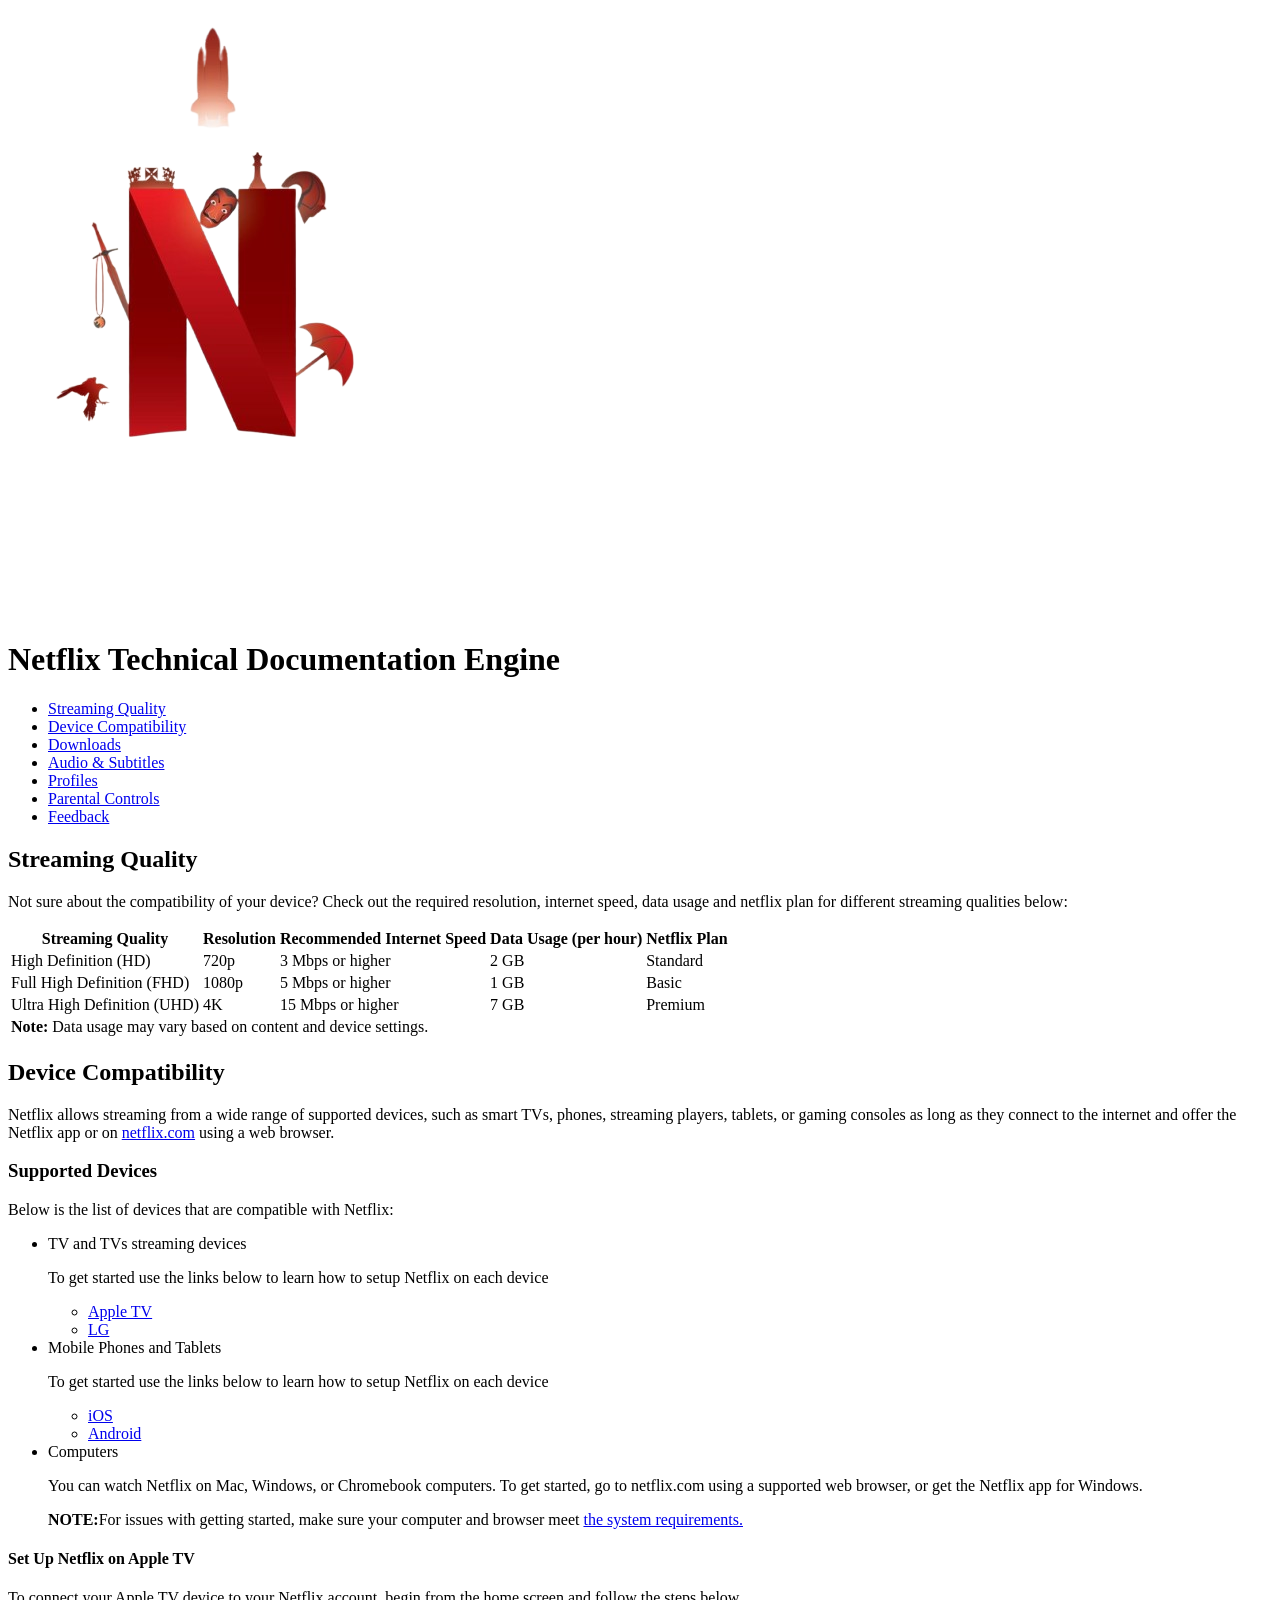
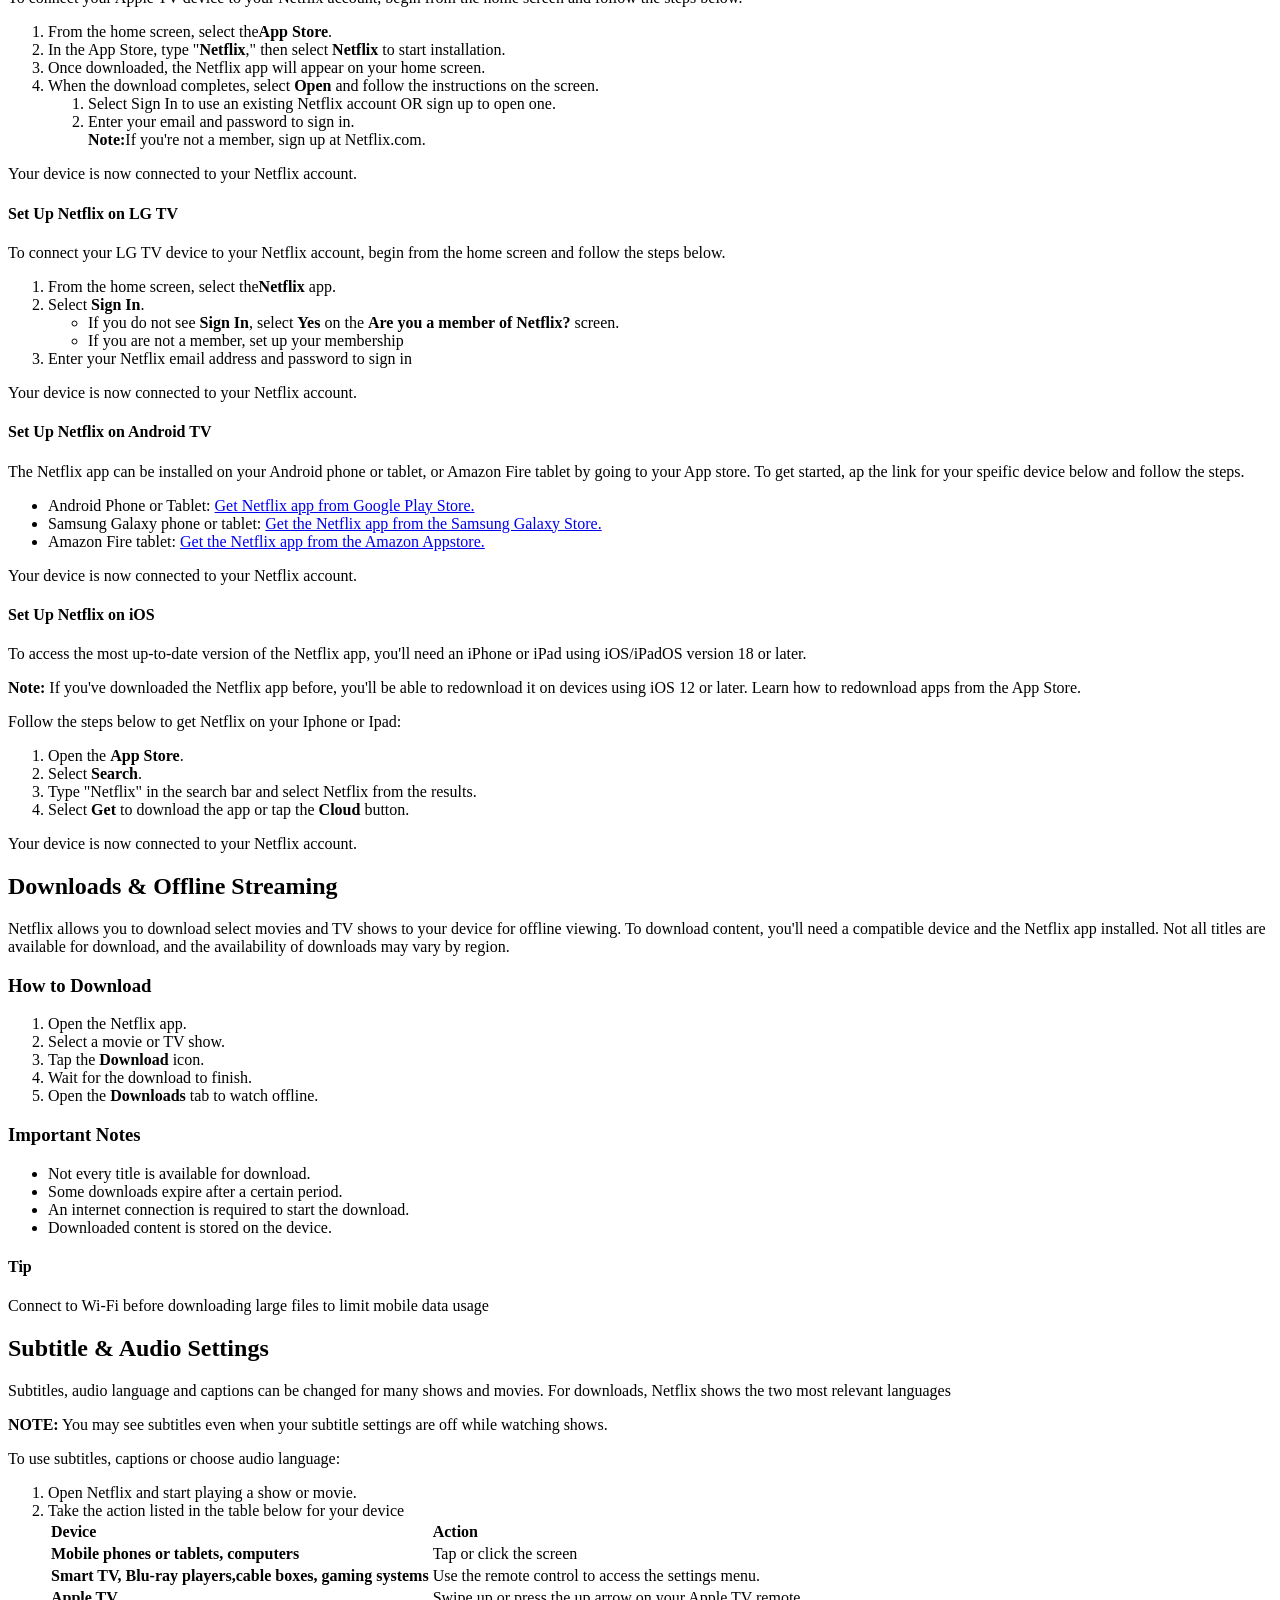
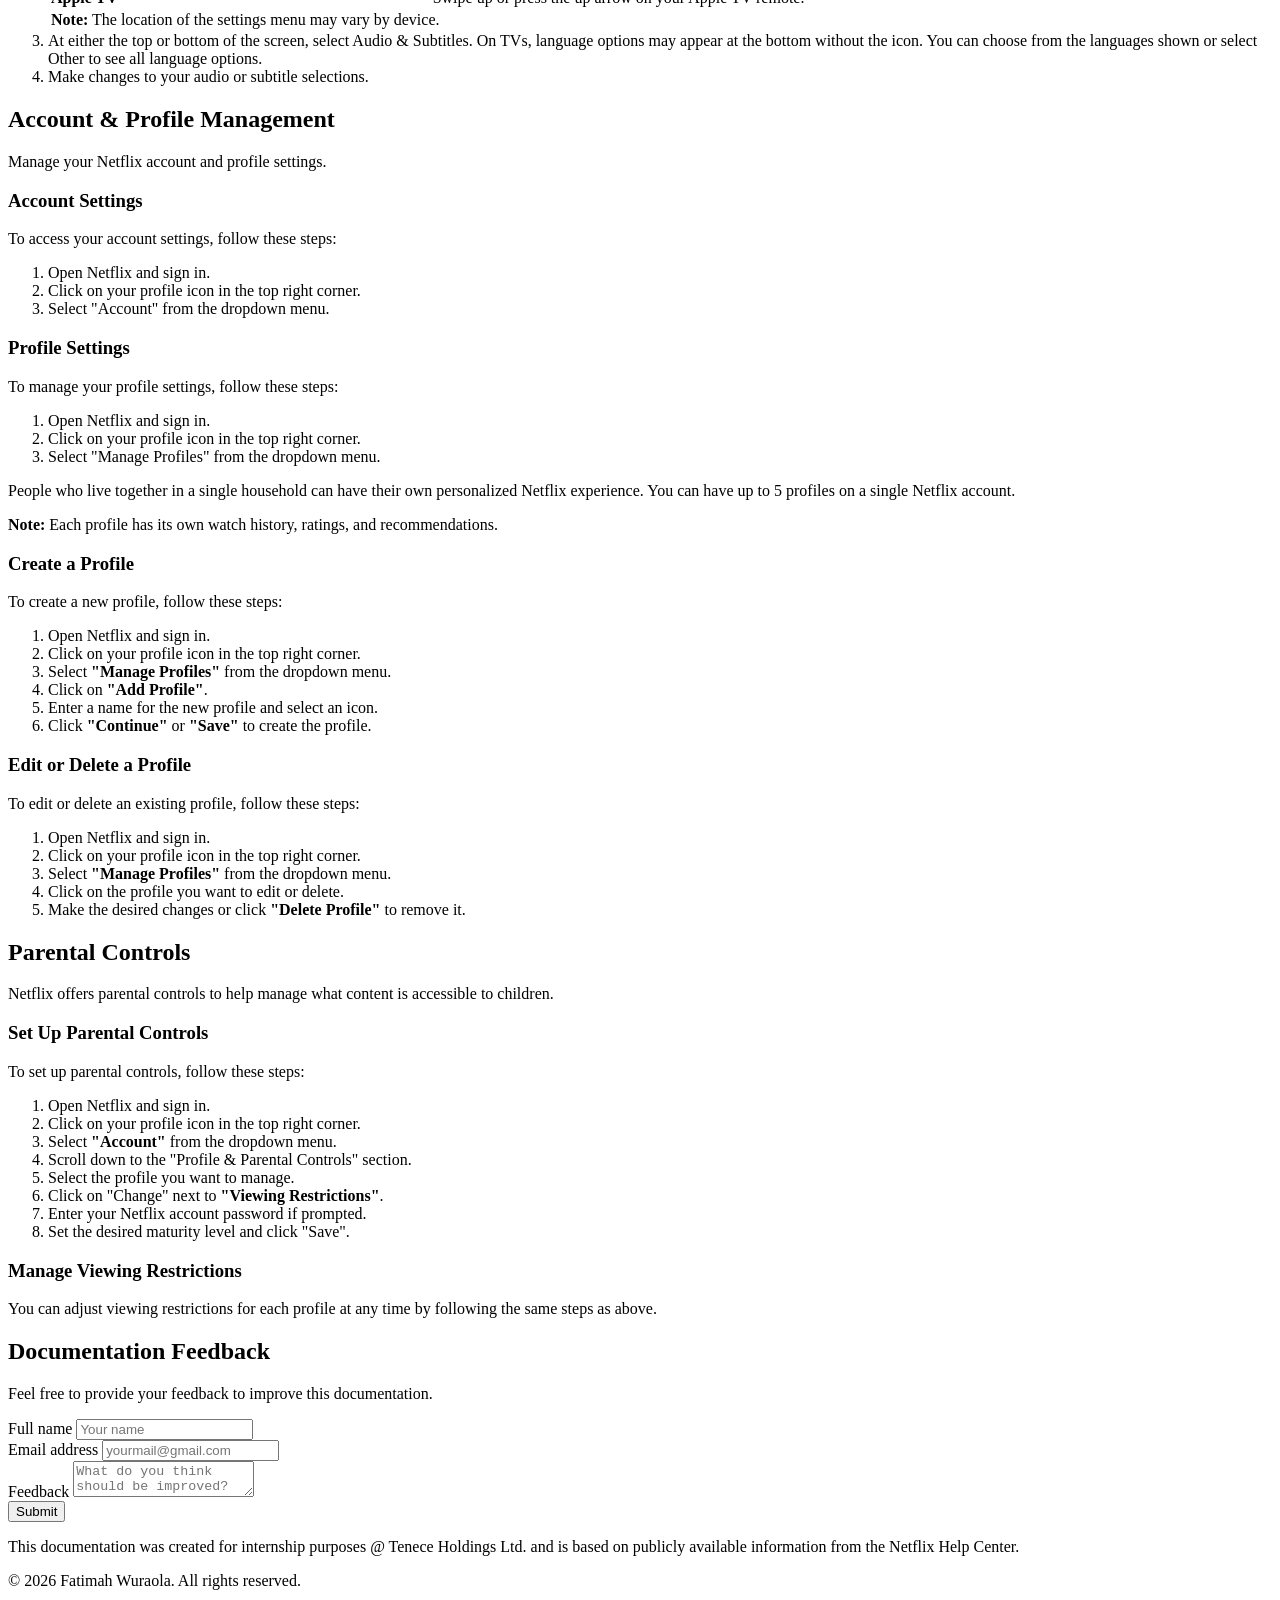
==== tenece_wk2/TDE.html @ 8ef7332a "feat: create technical documentation layout" ====
<!doctype html>
<html lang="en">
  <head>
    <meta charset="UTF-8" />
    <meta name="viewport" content="width=device-width, initial-scale=1.0" />
    <title>Netflix Technical Documentation Engine</title>
  </head>
  <body>
    <header>
      <img src="netlogo.png" alt="Netflix logo" />
      <h1>Netflix Technical Documentation Engine</h1>
    </header>

    <div>
      <nav>
        <ul>
          <li><a href="#streaming-quality">Streaming Quality</a></li>
          <li><a href="#device-compatibility">Device Compatibility</a></li>
          <li><a href="#downloads">Downloads</a></li>
          <li><a href="#audio-subtitles">Audio & Subtitles</a></li>
          <li><a href="#profiles">Profiles</a></li>
          <li><a href="#parental-controls">Parental Controls</a></li>
          <li><a href="#feedback">Feedback</a></li>
        </ul>
      </nav>

      <main>
        <section id="streaming-quality">
          <h2>Streaming Quality</h2>
          <p>
            Not sure about the compatibility of your device? Check out the
            required resolution, internet speed, data usage and netflix plan for
            different streaming qualities below:
          </p>
          <article>
           <table>
    <thead>
        <tr>
            <th>Streaming Quality</th>
            <th>Resolution</th>
            <th>Recommended Internet Speed</th>
            <th>Data Usage (per hour)</th>
            <th>Netflix Plan</th>
        </tr>
    </thead>

    <tbody>
        <tr>
            <td>High Definition (HD)</td>
            <td>720p</td>
            <td>3 Mbps or higher</td>
            <td>2 GB</td>
            <td>Standard</td>
        </tr>

        <tr>
            <td>Full High Definition (FHD)</td>
            <td>1080p</td>
            <td>5 Mbps or higher</td>
            <td>1 GB</td>
            <td>Basic</td>
        </tr>

        <tr>
            <td>Ultra High Definition (UHD)</td>
            <td>4K</td>
            <td>15 Mbps or higher</td>
            <td>7 GB</td>
            <td>Premium</td>
        </tr>
    </tbody>
    <tfoot>
        <tr>
            <td colspan="5"><strong>Note:</strong> Data usage may vary based on content and device settings.</td>
        </tr>
</table>
          </article>
        </section>

        <section id="device-compatibility">
          <h2>Device Compatibility</h2>
          <p>
            Netflix allows streaming from a wide range of supported devices,
            such as smart TVs, phones, streaming players, tablets, or gaming
            consoles as long as they connect to the internet and offer the
            Netflix app or on
            <a href="https://www.netflix.com">netflix.com</a> using a web
            browser.
          </p>
          <section>
            <h3>Supported Devices</h3>
            <p>Below is the list of devices that are compatible with Netflix:</p>
            <ul>
              <li>TV and TVs streaming devices 
                <p>To get started use the links below to learn how to setup Netflix on each device</p>
                <ul>
                  <li><a href="#setup-apple">Apple TV</a></li>
                  <li><a href="#setup-lg">LG</a></li>
                  
                </ul>
              </li>
              <li>
                Mobile Phones and Tablets
                <p>To get started use the links below to learn how to setup Netflix on each device</p>
                <ul>
                  <li><a href="#setup-ios">iOS</a></li>
                  <li><a href="#setup-android">Android</a></li>
                </ul>
              </li>
              <li>Computers
                <p>You can watch Netflix on Mac, Windows, or Chromebook computers. To get started,
                   go to netflix.com using a supported web browser, or get the Netflix app for Windows.</p>
                 <aside><strong>NOTE:</strong>For issues with getting started, make sure your
                computer and browser meet <a href="https://help.netflix.com/en/node/30081">the system requirements.</a></aside>
              </li>
            </ul>
      
          <article id="setup-apple">
            <header>
              <h3></h3>
              <h4>Set Up Netflix on Apple TV</h4>
            </header>

            <article>
              <p>
                To connect your Apple TV device to your Netflix account,
                begin from the home screen and follow the steps below.
              </p>
              <ol>
                <li>From the home screen, select the<strong>App Store</strong>.</li>

                <li>
                  In the App Store, type "<strong>Netflix</strong>," then select
                  <strong>Netflix</strong> to start installation.
                </li>

                <li>
                  Once downloaded, the Netflix app will appear on your home screen. 
                </li>

                <li>
                  When the download completes, select
                  <strong>Open</strong> and follow the instructions on the
                  screen.
                     <ol>
                      <li>Select Sign In to use an existing Netflix account OR sign up to open one.</li>
                      <li>Enter your email and password to sign in.
                           <aside><strong>Note:</strong>If you're not a member, sign up at Netflix.com.</aside>
                      </li>
                     </ol>
                </li>
              </ol>
              <p>Your device is now connected to your Netflix account.</p>
            </article>
          </article>

          <article id="setup-lg">
            <header>
              <h3></h3>
              <h4>Set Up Netflix on LG TV</h4>
            </header>

            <article>
              <p>
                To connect your LG TV device to your Netflix account,
                begin from the home screen and follow the steps below.
              </p>
              <ol>
                <li>From the home screen, select the<strong>Netflix</strong> app.</li>

                <li>
                  Select <strong>Sign In</strong>.
                  <ul>
                    <li>If you do not see <strong>Sign In</strong>, select <strong>Yes</strong> on the <strong>Are you a member of Netflix?</strong> screen.</li>
                    <li>If you are not a member, set up your membership</li>
                  </ul>
                </li>

                <li>
                 Enter your Netflix email address and password to sign in
                </li>
              </ol>
              <p>Your device is now connected to your Netflix account.</p>
            </article>
          </article>

          <article id="setup-android">
            <header>
              <h4>Set Up Netflix on Android TV</h4>
            </header>

            <article>
              <p>
                The Netflix app can be installed on your Android phone or tablet,
                or Amazon Fire tablet by going to your App store. To get started, ap the link for
                your speific device below and follow the steps.
              </p>
              <ul>
                <li>Android Phone or Tablet: <a href="https://play.google.com/store/apps/details?id=com.netflix.mediaclient&pli=1" >
                  Get Netflix app from Google Play Store.</a></li>
                
                <li>
                    Samsung Galaxy phone or tablet: <a href="https://galaxystore.samsung.com/detail/com.netflix.mediaclient">Get the Netflix app from the Samsung Galaxy Store.</a>
                </li>
                <li>
                    Amazon Fire tablet: <a href="https://www.amazon.com/Netflix-Inc/dp/B00RSGIVV4">Get the Netflix app from the Amazon Appstore.</a>
                </li>
              </ul>
              <p>Your device is now connected to your Netflix account.</p>
            </article>
          </article>

          <article id="setup-ios">
            <header>
              <h4>Set Up Netflix on iOS</h4>
            </header>

            <article>
              <p>
                To access the most up-to-date version of the Netflix app, 
                you'll need an iPhone or iPad using iOS/iPadOS version 18 or later.
              </p>
              <aside><strong>Note:</strong> If you've downloaded the Netflix app before, you'll be able 
                to redownload it on devices using iOS 12 or later. Learn how to redownload apps from the App Store.</aside>
              <p>Follow the steps below to get Netflix on your Iphone or Ipad:</p>
              <ol>
                <li>Open the <strong>App Store</strong>.</li>
                <li>Select <strong>Search</strong>.</li>
                <li>Type "Netflix" in the search bar and select Netflix from the results.</li>
                <li>Select <strong>Get</strong> to download the app or tap the <strong>Cloud</strong> button.</li>
              </ol>
              <p>Your device is now connected to your Netflix account.</p>
            </article>
          </article>
        </section>
        <section id="downloads">
          <h2>Downloads & Offline Streaming</h2>
          <p>
            Netflix allows you to download select movies and TV shows to your
            device for offline viewing. To download content, you'll need a
            compatible device and the Netflix app installed. Not all titles are
            available for download, and the availability of downloads may vary
            by region.
          </p>

          <h3>How to Download</h3>

    <ol>
        <li>Open the Netflix app.</li>
        <li>Select a movie or TV show.</li>
        <li>Tap the <strong>Download</strong> icon.</li>
        <li>Wait for the download to finish.</li>
        <li>Open the <strong>Downloads</strong> tab to watch offline.</li>
    </ol>

    <h3>Important Notes</h3>

    <ul>
        <li>Not every title is available for download.</li>
        <li>Some downloads expire after a certain period.</li>
        <li>An internet connection is required to start the download.</li>
        <li>Downloaded content is stored on the device.</li>
    </ul>
    <aside>
      <h4>Tip</h4>
      <p>Connect to Wi-Fi before downloading large files to limit mobile data usage</p>
    </aside>
          </section>

      <section id="audio-subtitles">
          <h2>Subtitle & Audio Settings</h2>
          <p>Subtitles, audio language and captions can be changed for many shows and movies.
            For downloads, Netflix shows the two most relevant languages</p>
          <aside><strong>NOTE:</strong> You may see subtitles even when your subtitle settings are off while watching shows.</aside>

          <article>
            <p>To use subtitles, captions or choose audio language:</p>
            <ol>
              <li>Open Netflix and start playing a show or movie.</li>
              <li>Take the action listed in the table below for your device
                <table>
              <thead>
                <tr>
                  <th>Device</th>
                  <th>Action</th>
                </tr>
              </thead>
              <tbody>
                <tr>
                  <td><strong>Mobile phones or tablets, computers</strong></td>
                  <td> Tap or click the screen</td>
                </tr>
                <tr>
                  <td><strong>Smart TV, Blu-ray players,cable boxes, gaming systems</strong></td>
                  <td>Use the remote control to access the settings menu.</td>
                </tr>
                <tr>
                  <td><strong>Apple TV</strong></td>
                  <td>Swipe up or press the up arrow on your Apple TV remote.</td>
                </tr>
              </tbody>
              <tfoot>
                <tr>
                  <td colspan="2"><strong>Note:</strong> The location of the settings menu may vary by device.</td>
                </tr>
            </table>
              </li>
              <li>At either the top or bottom of the screen, select Audio & Subtitles.
                 On TVs, language options may appear at the bottom without the icon. 
                 You can choose from the languages shown or select Other to see all language options.</li>
              <li> Make changes to your audio or subtitle selections.</li>
            </ol>
          </article>
      </section>

      <section id="profiles">
        <h2>Account & Profile Management</h2>
        <p>Manage your Netflix account and profile settings.</p>

        <article>
          <h3>Account Settings</h3>
          <p>To access your account settings, follow these steps:</p>
          <ol>
            <li>Open Netflix and sign in.</li>
            <li>Click on your profile icon in the top right corner.</li>
            <li>Select "Account" from the dropdown menu.</li>
          </ol>
        </article>
        <article>
          <h3>Profile Settings</h3>
          <p>To manage your profile settings, follow these steps:</p>
          <ol>
            <li>Open Netflix and sign in.</li>
            <li>Click on your profile icon in the top right corner.</li>
            <li>Select "Manage Profiles" from the dropdown menu.</li>
          </ol>
          <p>People who live together in a single household can have their own
             personalized Netflix experience. You can have up to 5 profiles 
             on a single Netflix account.</p>

            <aside><strong>Note:</strong> Each profile has its own watch history, ratings, and recommendations.</aside>
        </article>
        <article>
          <h3><strong>Create a Profile</strong></h3>
          <p>To create a new profile, follow these steps:</p>
          <ol>
            <li>Open Netflix and sign in.</li>
            <li>Click on your profile icon in the top right corner.</li>
            <li>Select <strong>"Manage Profiles"</strong> from the dropdown menu.</li>
            <li>Click on <strong>"Add Profile"</strong>.</li>
            <li>Enter a name for the new profile and select an icon.</li>
            <li>Click <strong>"Continue"</strong> or <strong>"Save"</strong> to create the profile.</li>
          </ol>
        </article>
        <article>
          <h3><strong>Edit or Delete a Profile</strong></h3>
          <p>To edit or delete an existing profile, follow these steps:</p>
          <ol>
            <li>Open Netflix and sign in.</li>
            <li>Click on your profile icon in the top right corner.</li>
            <li>Select <strong>"Manage Profiles"</strong> from the dropdown menu.</li>
            <li>Click on the profile you want to edit or delete.</li>
            <li>Make the desired changes or click <strong>"Delete Profile"</strong> to remove it.</li>
          </ol>
        </article>
      </section>

      <section id="parental-controls">
        <h2>Parental Controls</h2>
        <p>Netflix offers parental controls to help manage what content is accessible to children.</p>

        <article>
          <h3>Set Up Parental Controls</h3>
          <p>To set up parental controls, follow these steps:</p>
          <ol>
            <li>Open Netflix and sign in.</li>
            <li>Click on your profile icon in the top right corner.</li>
            <li>Select <strong>"Account"</strong> from the dropdown menu.</li>
            <li>Scroll down to the "Profile & Parental Controls" section.</li>
            <li>Select the profile you want to manage.</li>
            <li>Click on <strong></strong>"Change"</strong> next to <strong>"Viewing Restrictions"</strong>.</li>
            <li>Enter your Netflix account password if prompted.</li>
            <li>Set the desired maturity level and click <strong></strong>"Save"</strong>.</li>
          </ol>
        </article>

        <article>
          <h3>Manage Viewing Restrictions</h3>
          <p>You can adjust viewing restrictions for each profile at any time by following the same steps as above.</p>
        </article>
      </section>

      <section id="feedback">
        <h2>Documentation Feedback</h2>
        <p>
          Feel free to provide your feedback to improve this documentation.
        </p>
        <form action="#">
          <label for="fullname">Full name</label>
          <input type="text" id="fullname" name="fullname" placeholder="Your name" pattern="[A-Za-z ]{3,30}" required> 
          <br>
          <label for="email">Email address</label>
          <input type="email" id="email" placeholder="yourmail@gmail.com" required>
          <br>
          <label for="feedback">Feedback</label>
          <textarea id="feedback" placeholder="What do you think should be improved?" required></textarea>
          <br>
          <button type="submit">Submit</button>
        </form>
      </section>
      </main>
    </div>

    <footer>
    <p>
        This documentation was created for internship purposes @ Tenece Holdings Ltd. and is
        based on publicly available information from the Netflix Help Center.
    </p>
    <p>&copy; 2026 Fatimah Wuraola. All rights reserved.</p>
</footer>
  </body>
</html>
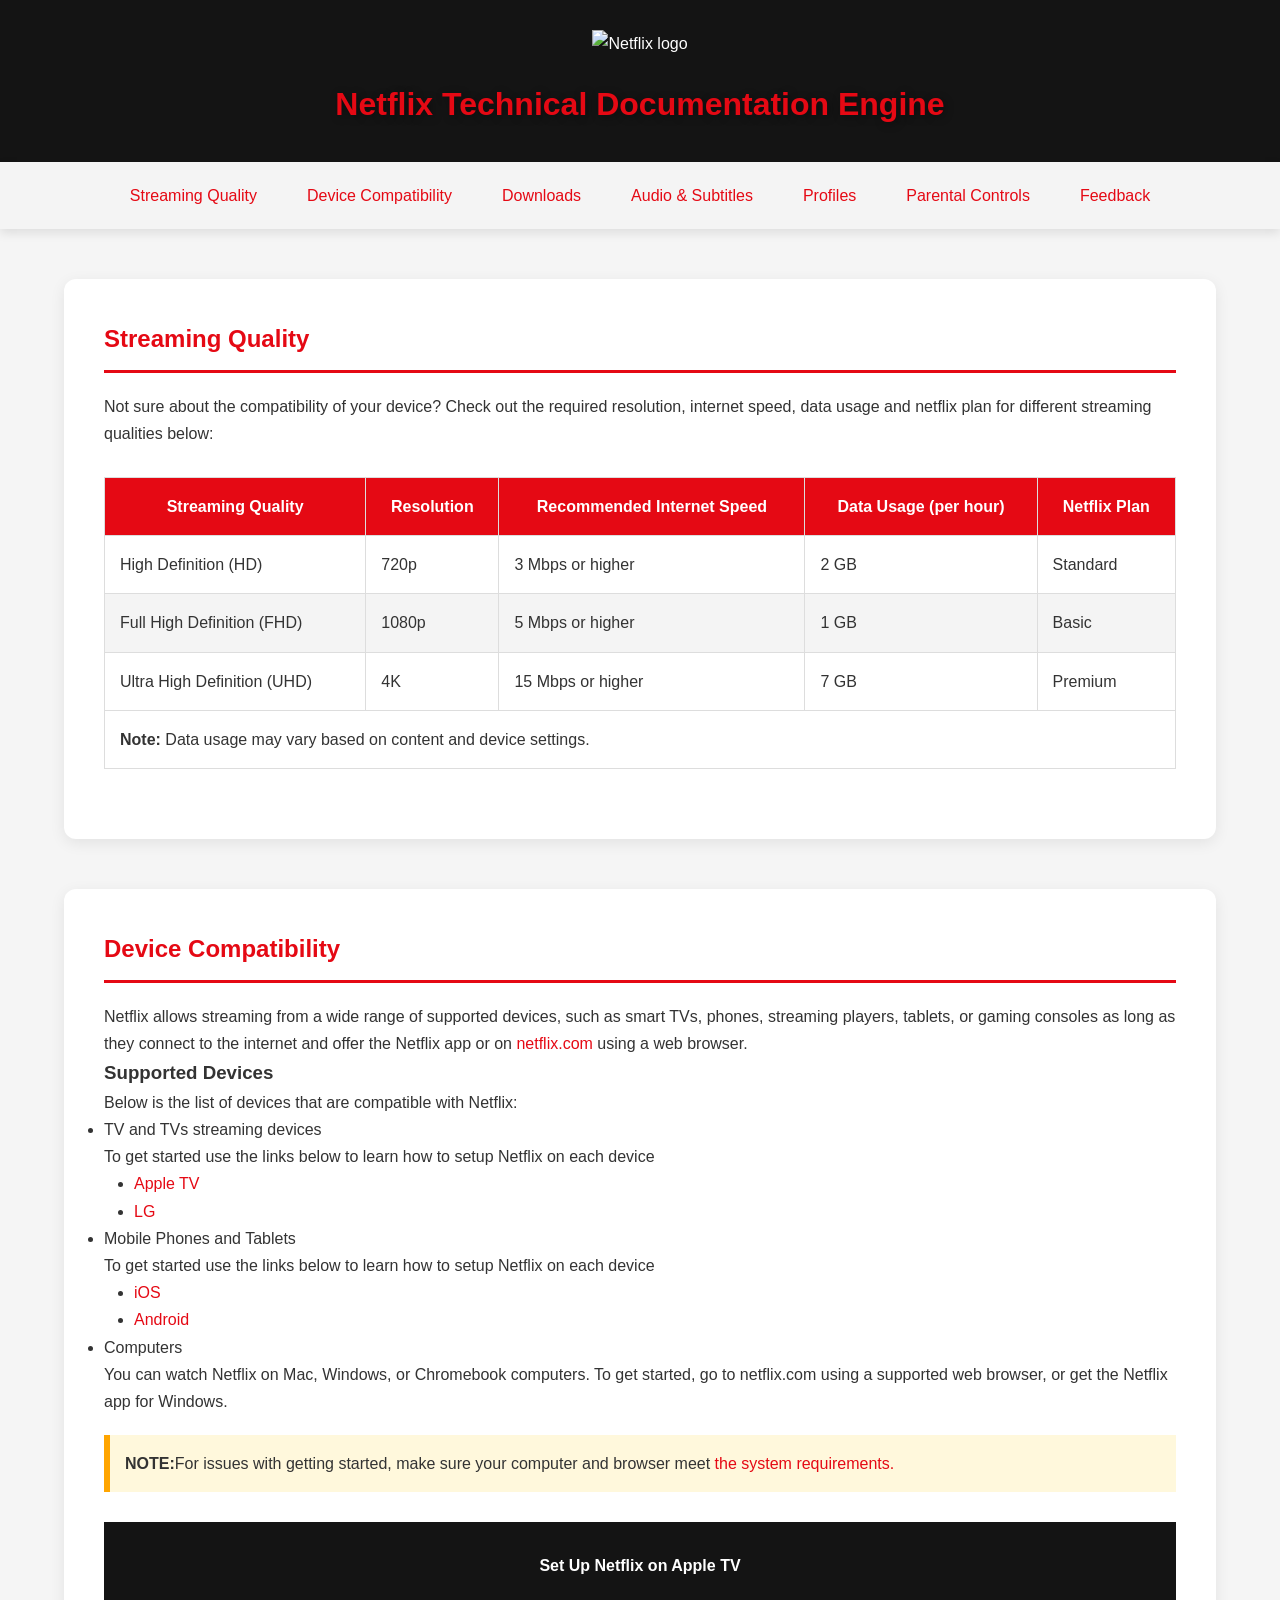
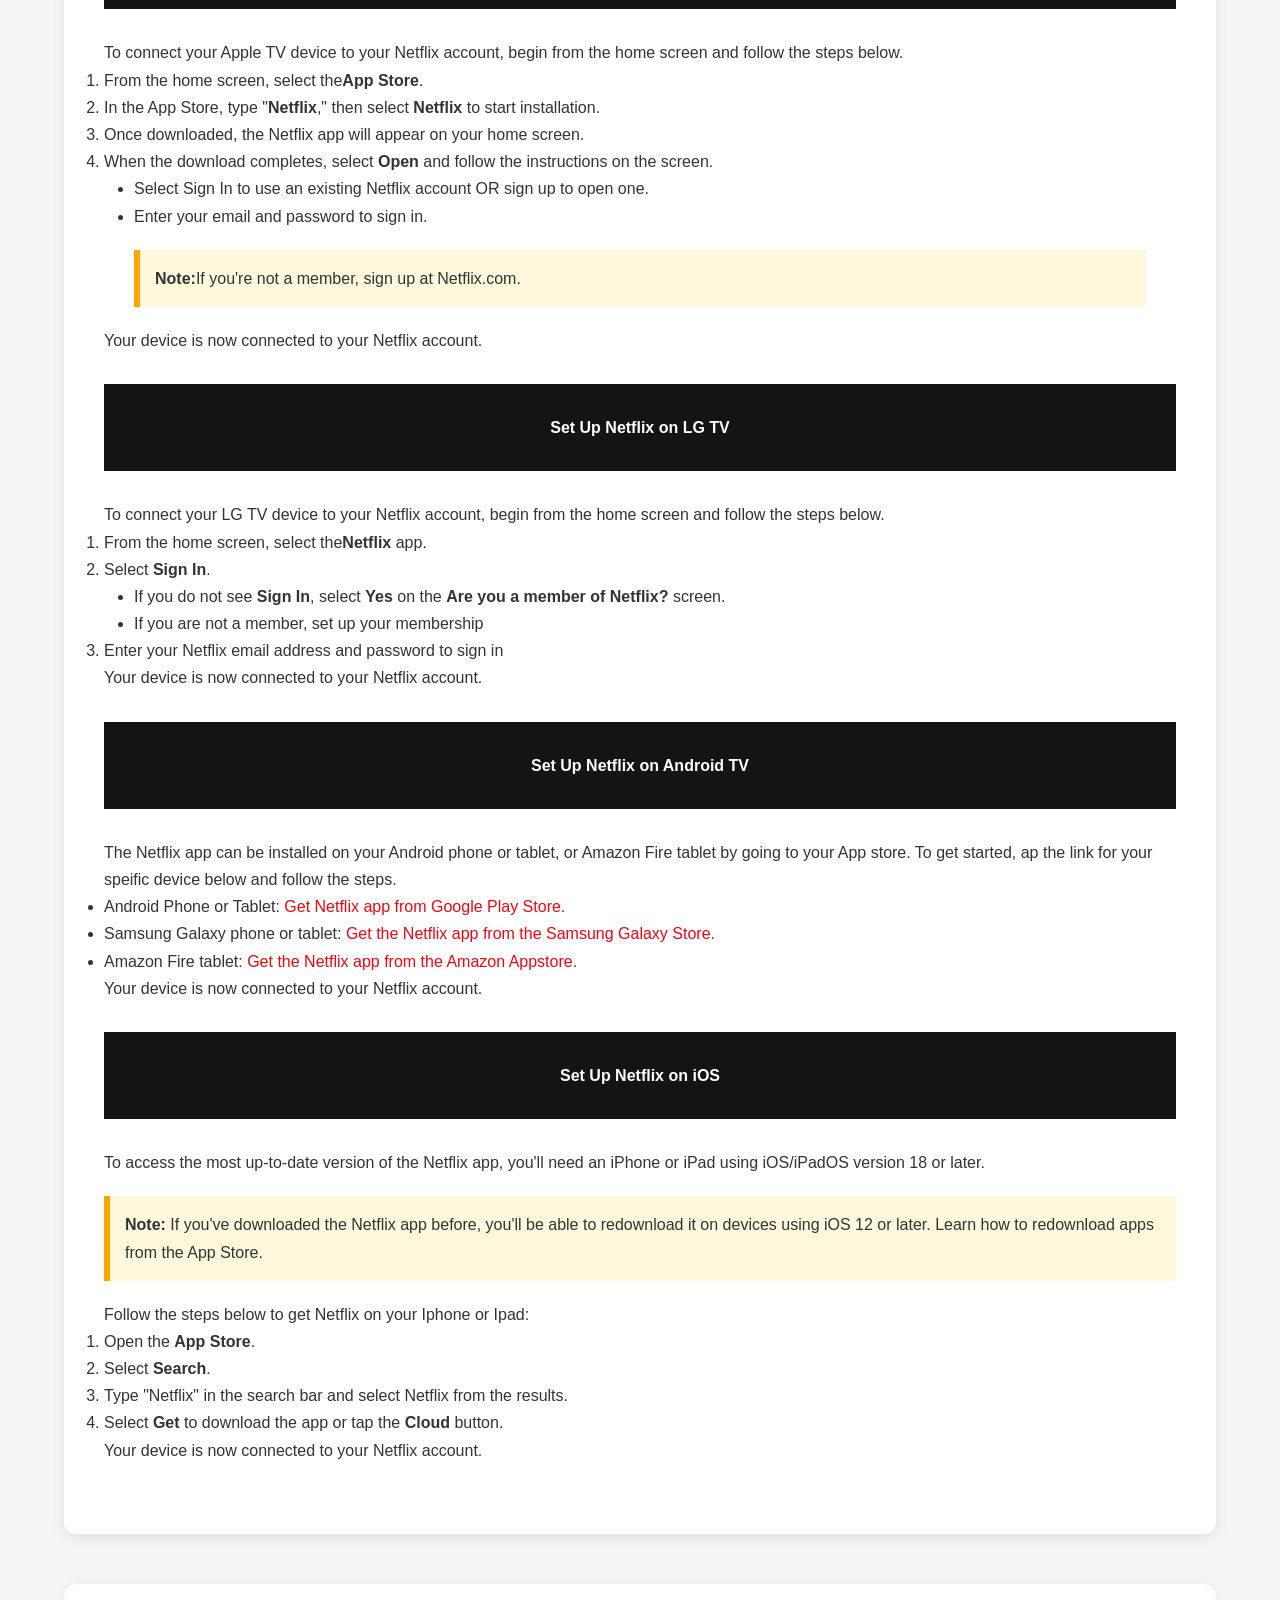
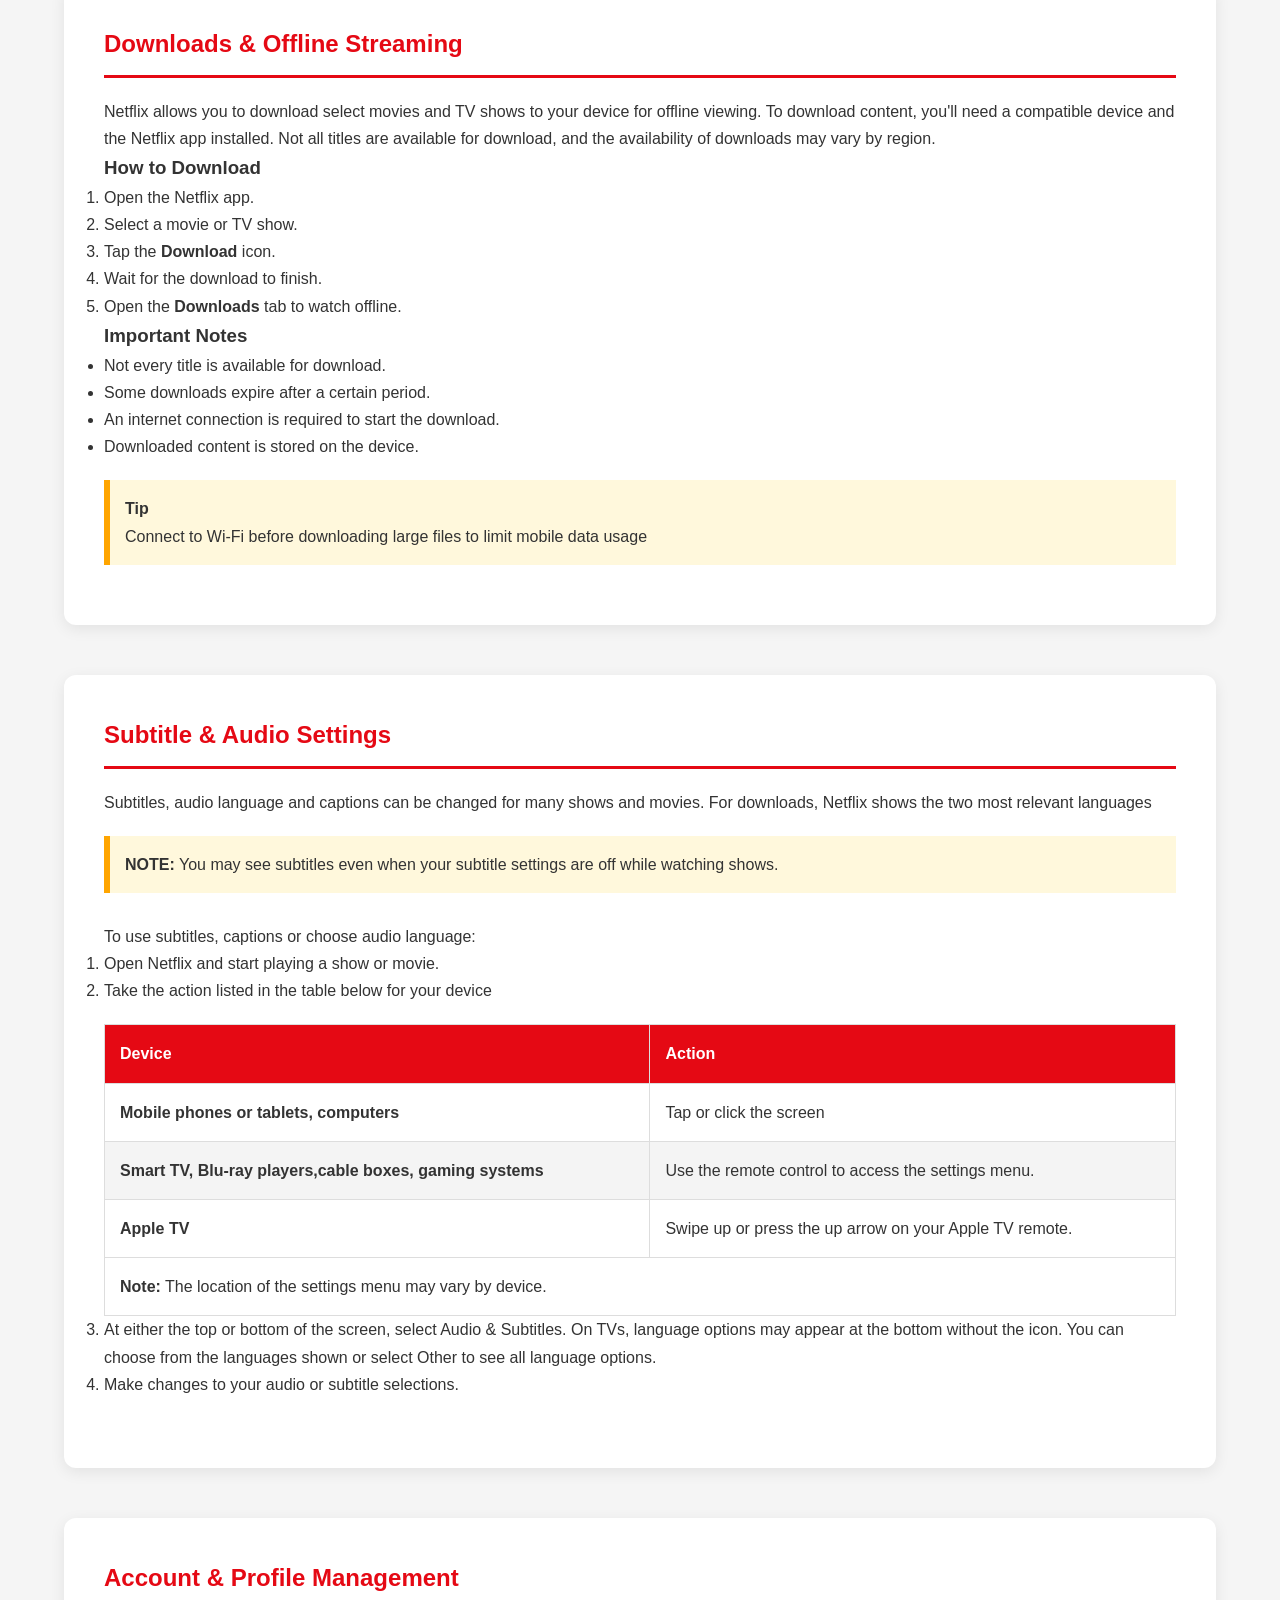
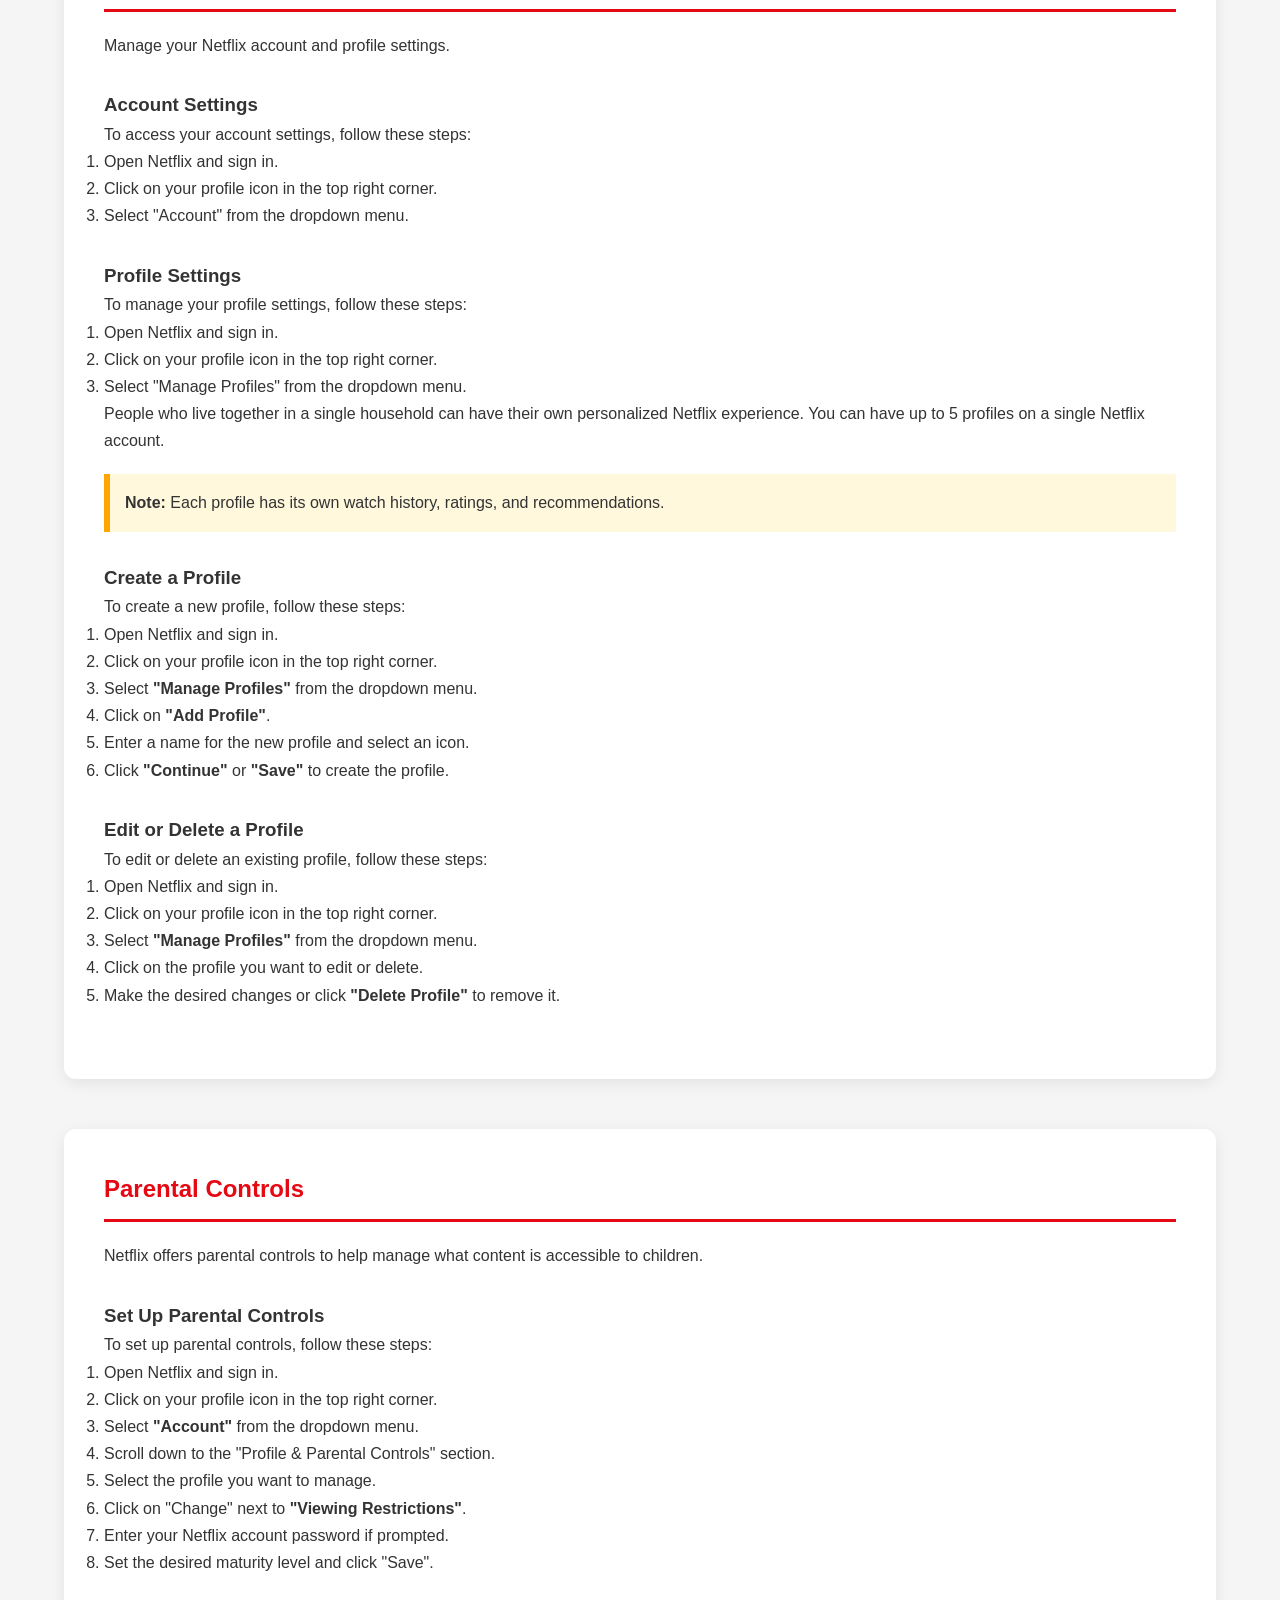
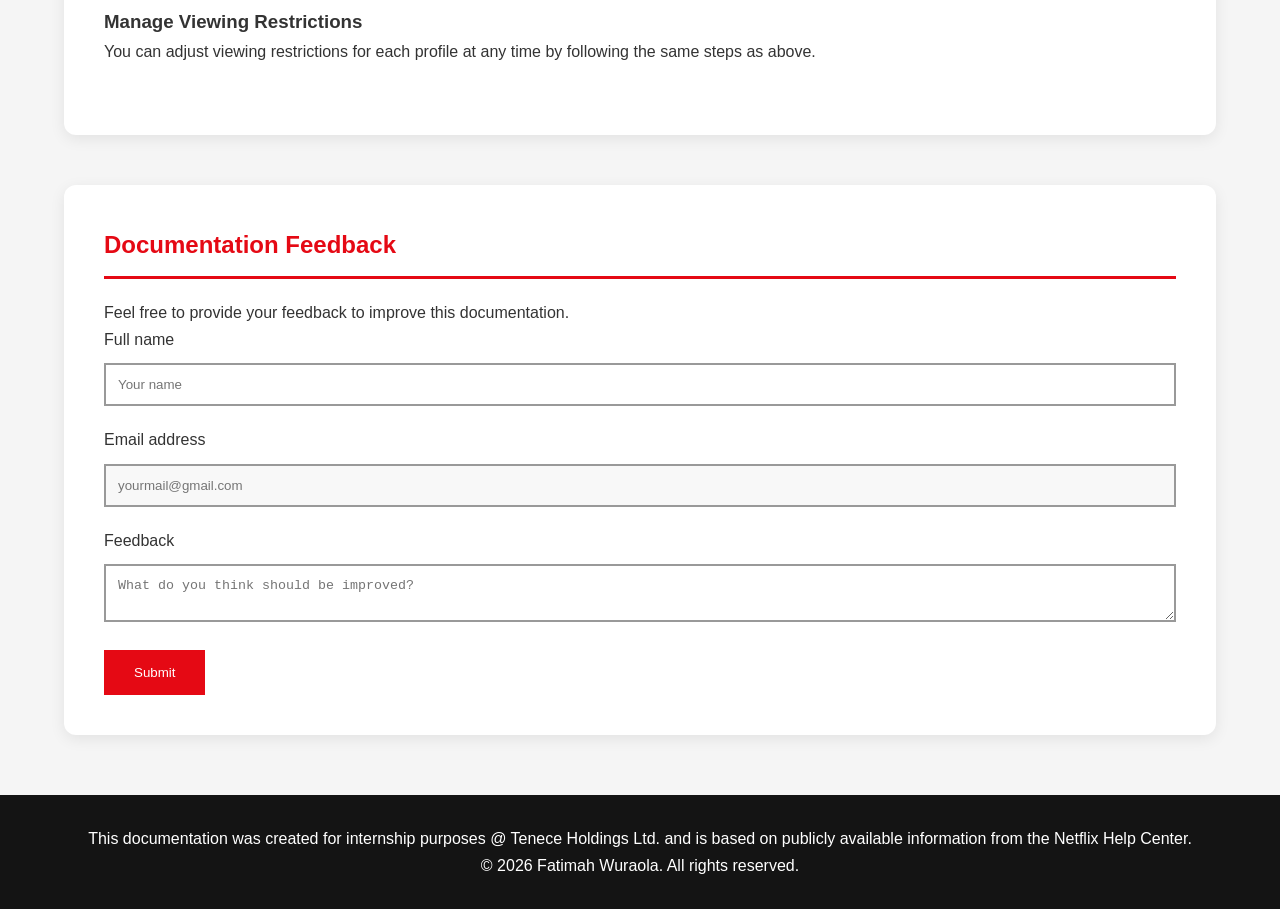
==== commit 94ad91ef: "fix: restore documentation image after merge" ====
--- a/tenece_wk2/TDE.html
+++ b/tenece_wk2/TDE.html
@@ -4,14 +4,16 @@
     <meta charset="UTF-8" />
     <meta name="viewport" content="width=device-width, initial-scale=1.0" />
     <title>Netflix Technical Documentation Engine</title>
+    <link rel="stylesheet" href="TDE.css" />
   </head>
   <body>
+    
     <header>
       <img src="netlogo.png" alt="Netflix logo" />
       <h1>Netflix Technical Documentation Engine</h1>
     </header>
 
-    <div>
+    
       <nav>
         <ul>
           <li><a href="#streaming-quality">Streaming Quality</a></li>
@@ -23,6 +25,7 @@
           <li><a href="#feedback">Feedback</a></li>
         </ul>
       </nav>
+      
 
       <main>
         <section id="streaming-quality">
@@ -233,6 +236,7 @@
             </article>
           </article>
         </section>
+      </section>
         <section id="downloads">
           <h2>Downloads & Offline Streaming</h2>
           <p>
--- a/tenece_wk2/TDE.css
+++ b/tenece_wk2/TDE.css
@@ -0,0 +1,216 @@
+* {
+    margin: 0;
+    padding: 0;
+    box-sizing: border-box;
+}
+
+body {
+    font-family: Arial, Helvetica, sans-serif;
+    line-height: 1.7;
+    background: #f5f5f5;
+    color: #333;
+}
+header {
+    background: #141414;
+    color: white;
+    text-align: center;
+    padding: 30px;
+}
+
+header img {
+    width: 180px;
+    margin-bottom: 20px;
+}
+
+header h1 {
+    color: #E50914;
+    text-shadow: 2px 2px 8px rgba(0, 0, 0, .4);
+}
+nav {
+    background-color: #f4f4f4;
+        padding: 20px;
+        box-shadow: 0 4px 10px rgba(0, 0, 0, .1);
+}
+nav a{
+    color: #e50914;
+    text-decoration: none;
+}
+nav ul {
+    list-style: none; 
+    display: flex;
+    justify-content: center;
+    gap: 50px;
+    flex-wrap: wrap;
+    text-decoration: none;
+   
+}
+nav a:hover {
+    color: #000000;
+}
+main {
+
+    width: 90%;
+
+    max-width: 1200px;
+
+    margin: auto;
+
+}
+main>section {
+
+    background: white;
+
+    margin: 50px 0;
+
+    padding: 40px;
+
+    border-radius: 12px;
+
+    box-shadow: 0 4px 15px rgba(0, 0, 0, .08);
+
+}
+section h2 {
+
+    color: #E50914;
+
+    margin-bottom: 20px;
+
+    border-bottom: 3px solid #E50914;
+
+    padding-bottom: 10px;
+
+}
+section a {
+    color: #e50914;
+    text-decoration: none;
+}
+
+section a:hover {
+    color: #000000;
+    text-shadow: #333 0px 0px 1px;
+}
+article {
+
+    margin: 30px 0;
+
+}
+li li{
+    margin: 0px 30px; 
+    list-style: disc;
+}
+
+table {
+
+    width: 100%;
+
+    border-collapse: collapse;
+
+    margin-top: 20px;
+
+}
+thead {
+
+    background: #E50914;
+
+    color: white;
+
+}
+th,
+td {
+
+    border: 1px solid #ddd;
+
+    padding: 15px;
+
+}
+tbody tr:nth-of-type(even) {
+
+    background: #f4f4f4;
+
+}
+tbody tr:hover {
+
+    background: #ffe8e8;
+
+}
+aside {
+
+    background: #fff8dc;
+
+    border-left: 6px solid orange;
+
+    padding: 15px;
+
+    margin: 20px 0;
+
+}
+input,
+textarea {
+
+    width: 100%;
+
+    padding: 12px;
+
+    margin: 10px 0 20px;
+
+}
+input[required],
+textarea[required] {
+
+    border: 2px solid #999;
+
+}
+input[type="email"] {
+
+    background: #f8f8f8;
+
+}
+input[type="text"] {
+
+    background: #fff;
+
+}
+input:focus,
+textarea:focus {
+
+    outline: none;
+
+    border-color: #E50914;
+
+}
+button {
+
+    background: #E50914;
+
+    color: white;
+
+    border: none;
+
+    padding: 15px 30px;
+
+    cursor: pointer;
+
+}
+button:hover {
+
+    background: #b20710;
+
+}
+button:active {
+
+    transform: scale(.97);
+
+}
+footer {
+
+    background: #141414;
+
+    color: white;
+
+    text-align: center;
+
+    padding: 30px;
+
+    margin-top: 60px;
+
+}
